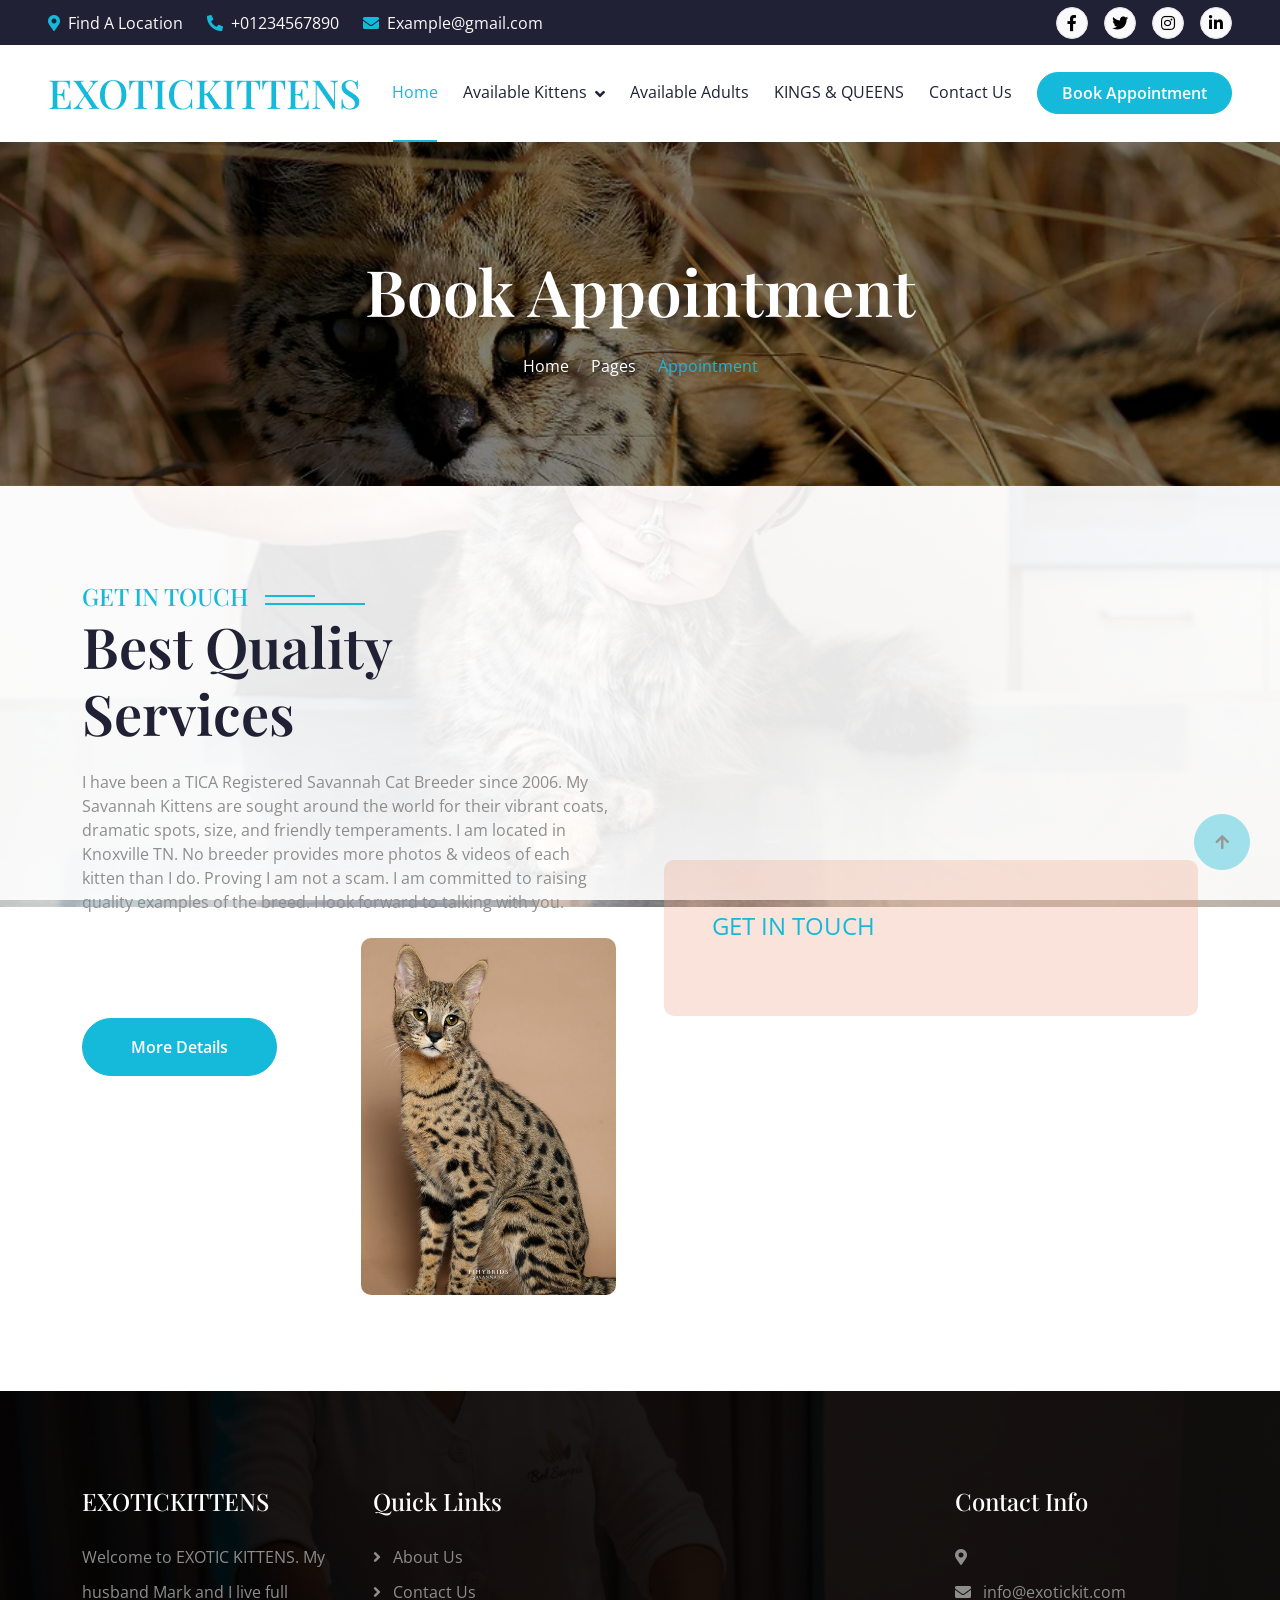
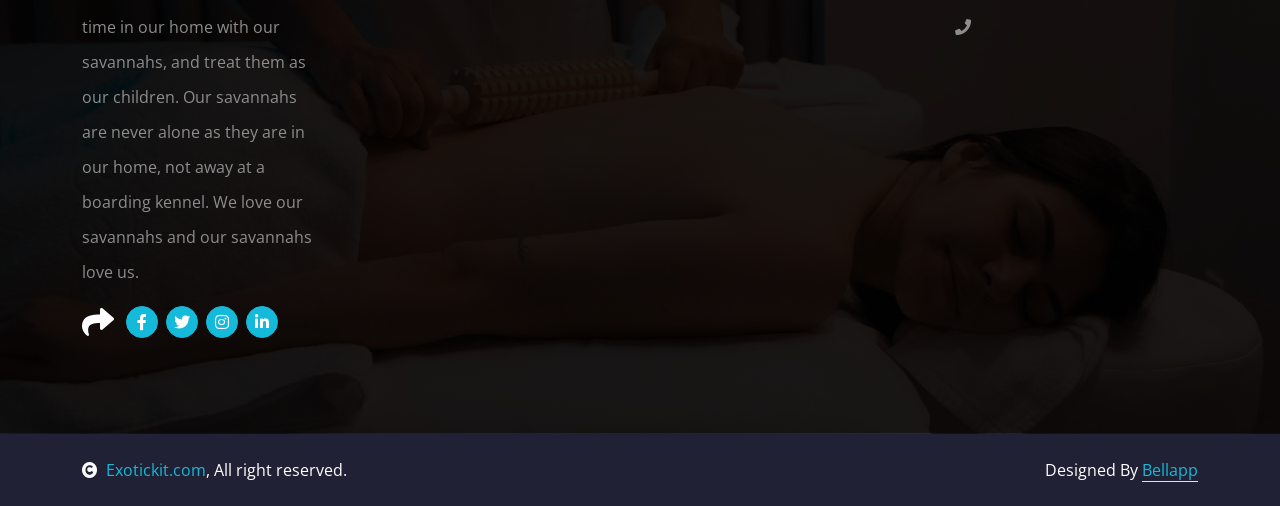
==== appointment.html @ d80e0c5d "new on savanaagin" ====
<!DOCTYPE html>
<html lang="en">

    <head>
        <meta charset="utf-8">
        <title>EXOTICKITTENS</title>
        <meta content="width=device-width, initial-scale=1.0" name="viewport">
        <meta content="" name="keywords">
        <meta content="" name="description">

        <!-- Google Web Fonts -->
        <link rel="preconnect" href="https://fonts.googleapis.com">
        <link rel="preconnect" href="https://fonts.gstatic.com" crossorigin>
        <link href="https://fonts.googleapis.com/css2?family=Open+Sans:wght@400;500;600&family=Playfair+Display:wght@400;500;600&display=swap" rel="stylesheet"> 

        <!-- Icon Font Stylesheet -->
        <link rel="stylesheet" href="https://use.fontawesome.com/releases/v5.15.4/css/all.css"/>
        <link href="https://cdn.jsdelivr.net/npm/bootstrap-icons@1.4.1/font/bootstrap-icons.css" rel="stylesheet">

        <!-- Libraries Stylesheet -->
        <link href="lib/animate/animate.min.css" rel="stylesheet">
        <link href="lib/owlcarousel/assets/owl.carousel.min.css" rel="stylesheet">


        <!-- Customized Bootstrap Stylesheet -->
        <link href="css/bootstrap.min.css" rel="stylesheet">

        <!-- Template Stylesheet -->
        <link href="css/style.css" rel="stylesheet">

        
        <!--google Translate-->

    
<div id="google_translate_element"></div>

<script type="text/javascript">
function googleTranslateElementInit() {
  new google.translate.TranslateElement({pageLanguage: 'en'}, 'google_translate_element');
}
</script>

<script type="text/javascript" src="//translate.google.com/translate_a/element.js?cb=googleTranslateElementInit"></script>
       
<!--end of google-->
    </head>

    <body>

        <!-- Spinner Start -->
        <div id="spinner" class="show bg-white position-fixed translate-middle w-100 vh-100 top-50 start-50 d-flex align-items-center justify-content-center">
            <div class="spinner-border text-primary" style="width: 3rem; height: 3rem;" role="status">
                <span class="sr-only">Loading...</span>
            </div>
        </div>
        <!-- Spinner End -->
 

        <!-- Topbar Start -->
        <div class="container-fluid bg-dark px-5 d-none d-lg-block">
            <div class="row gx-0 align-items-center" style="height: 45px;">
                <div class="col-lg-8 text-center text-lg-start mb-lg-0">
                    <div class="d-flex flex-wrap">
                        <a href="#" class="text-light me-4"><i class="fas fa-map-marker-alt text-primary me-2"></i>Find A Location</a>
                        <a href="#" class="text-light me-4"><i class="fas fa-phone-alt text-primary me-2"></i>+01234567890</a>
                        <a href="#" class="text-light me-0"><i class="fas fa-envelope text-primary me-2"></i>Example@gmail.com</a>
                    </div>
                </div>
                <div class="col-lg-4 text-center text-lg-end">
                    <div class="d-flex align-items-center justify-content-end">
                        <a href="#" class="btn btn-light btn-square border rounded-circle nav-fill me-3"><i class="fab fa-facebook-f"></i></a>
                        <a href="#" class="btn btn-light btn-square border rounded-circle nav-fill me-3"><i class="fab fa-twitter"></i></a>
                        <a href="#" class="btn btn-light btn-square border rounded-circle nav-fill me-3"><i class="fab fa-instagram"></i></a>
                        <a href="#" class="btn btn-light btn-square border rounded-circle nav-fill me-0"><i class="fab fa-linkedin-in"></i></a>
                    </div>
                </div>
            </div>
        </div>
        <!-- Topbar End -->
 
        <!-- Navbar & Hero Start -->
        <div class="container-fluid position-relative p-0">
            <nav class="navbar navbar-expand-lg navbar-light bg-white px-4 px-lg-5 py-3 py-lg-0">
                <a href="index.html" class="navbar-brand p-0">
                    <h1 class="text-primary m-0">EXOTICKITTENS</h1>
                   <!-- <img src="img/logokittennew.jpeg" alt="Logo"> -->
                </a>
                <button class="navbar-toggler" type="button" data-bs-toggle="collapse" data-bs-target="#navbarCollapse">
                    <span class="fa fa-bars"></span>
                </button>
                <div class="collapse navbar-collapse" id="navbarCollapse">
                    <div class="navbar-nav ms-auto py-0">
                        <a href="index.html" class="nav-item nav-link active">Home</a>
                        
                        <div class="nav-item dropdown">
                            <a href="Available Kittens.html.html" class="nav-link dropdown-toggle" data-bs-toggle="dropdown">
                                Available Kittens</a>
                            <div class="dropdown-menu m-0">
                                <a href="savannah F1-F5.html" class="dropdown-item">savannah F1-F5</a>
                                <a href="Servals.html" class="dropdown-item">Servals</a>
                                <a href="Caracal.html" class="dropdown-item">Caracal</a>
                                <a href="moresavana.html" class="dropdown-item">moresavana</a>

                            </div>
                        </div>
                        <a href="Available Adults.html.html" class="nav-item nav-link">Available Adults</a>
                         
                        <a href="QUEENS.html" class="nav-item nav-link">KINGS & QUEENS</a>
                        <a href="contact.html" class="nav-item nav-link">Contact Us</a>
                    </div>
                    <a href="appointment.html" class="btn btn-primary rounded-pill text-white py-2 px-4 flex-wrap flex-sm-shrink-0">Book Appointment</a>
                </div>
            </nav>
            </div>


<!-- Navbar End -->


        <!-- Header Start -->
        <div class="container-fluid bg-breadcrumb">
            <div class="container text-center py-5" style="max-width: 900px;">
                <h3 class="text-white display-3 mb-4 wow fadeInDown" data-wow-delay="0.1s">Book Appointment</h1>
                <ol class="breadcrumb justify-content-center mb-0 wow fadeInDown" data-wow-delay="0.3s">
                    <li class="breadcrumb-item"><a href="index.html">Home</a></li>
                    <li class="breadcrumb-item"><a href="#">Pages</a></li>
                    <li class="breadcrumb-item active text-primary">Appointment</li>
                </ol>    
            </div>
        </div>
        <!-- Header End -->

 

        <!-- Book Appointment Start -->
        <div class="container-fluid appointment py-5">
            <div class="container py-5">
                <div class="row g-5 align-items-center">
                    <div class="col-lg-6 wow fadeInLeft" data-wow-delay="0.2">
                        <div class="section-title text-start">
                            <h4 class="sub-title pe-3 mb-0">Get in Touch</h4>
                            <h1 class="display-4 mb-4">Best Quality Services </h1>
                            <p class="mb-4">  I have been a TICA Registered Savannah Cat Breeder since 2006. My Savannah Kittens are sought around the world for their vibrant coats, dramatic spots, size, and friendly temperaments. I am located in Knoxville TN. No breeder provides more photos & videos of each kitten than I do. Proving I am not a scam. I am committed to raising quality examples of the breed. I look forward to talking with you.</p>
                            <div class="row g-4">
                                <div class="col-sm-6">
                                    <div class="d-flex flex-column h-100">
                                        <div class="mb-4">
                                            <h5 class="mb-3"> </i>  </h5>
                                            <p class="mb-0"></p>
                                        </div>
                                        <div class="mb-4">
                                            <h5 class="mb-3"> </i> </h5>
                                            <p class="mb-0"></p>
                                        </div>
                                        <div class="text-start mb-4">
                                            <a href="#" class="btn btn-primary rounded-pill text-white py-3 px-5">More Details</a>
                                        </div>
                                    </div>
                                </div>
                                <div class="col-sm-6">
                                    <div class="video h-100">
                                        <img src="img/vacine.jpg" class="img-fluid rounded w-100 h-100" style="object-fit: cover;" alt="">
                                        
                                            <span></span>
                                        
                                    </div>
                                </div>
                            </div>
                        </div>
                    </div>
                    <div class="col-lg-6 wow fadeInRight" data-wow-delay="0.4s">
                        <div class="appointment-form rounded p-5">
                            <p class="fs-4 text-uppercase text-primary">Get In Touch</p>
                            <h1 class="display-5 mb-4"></h1>
                            <script type="text/javascript" src="https://form.jotform.com/jsform/240613470570551"></script>
                        </div>
                    </div>
                </div>
            </div>
        </div>
        <!-- Modal Video -->
        <div class="modal fade" id="videoModal" tabindex="-1" aria-labelledby="exampleModalLabel" aria-hidden="true">
            <div class="modal-dialog">
                <div class="modal-content rounded-0">
                    <div class="modal-header">
                        <h5 class="modal-title" id="exampleModalLabel">Youtube Video</h5>
                        <button type="button" class="btn-close" data-bs-dismiss="modal" aria-label="Close"></button>
                    </div>
                    <div class="modal-body">
                        <!-- 16:9 aspect ratio -->
                        <div class="ratio ratio-16x9">
                            <iframe class="embed-responsive-item" src="" id="video" allowfullscreen allowscriptaccess="always"
                                allow="autoplay"></iframe>
                        </div>
                    </div>
                </div>
            </div>
        </div>
        <!-- Book Appointment End -->

 

        <!-- Footer Start -->
        <div class="container-fluid footer py-5 wow fadeIn" data-wow-delay="0.2s">
            <div class="container py-5">
                <div class="row g-5">
                    <div class="col-md-6 col-lg-6 col-xl-3">
                        <div class="footer-item d-flex flex-column">
                            <h4 class="text-white mb-4">EXOTICKITTENS</h4>
                            <p>Welcome to EXOTIC KITTENS. My husband Mark and I live full time in our home with our savannahs, and treat them as our children. Our savannahs are never alone as they are in our home, not away at a boarding kennel. We love our savannahs and our savannahs love us. 
                            </p>
                            <div class="d-flex align-items-center">
                                <i class="fas fa-share fa-2x text-white me-2"></i>
                                <a class="btn-square btn btn-primary text-white rounded-circle mx-1" href=""><i class="fab fa-facebook-f"></i></a>
                                <a class="btn-square btn btn-primary text-white rounded-circle mx-1" href=""><i class="fab fa-twitter"></i></a>
                                <a class="btn-square btn btn-primary text-white rounded-circle mx-1" href=""><i class="fab fa-instagram"></i></a>
                                <a class="btn-square btn btn-primary text-white rounded-circle mx-1" href=""><i class="fab fa-linkedin-in"></i></a>
                            </div>
                        </div>
                    </div>
                    <div class="col-md-6 col-lg-6 col-xl-3">
                        <div class="footer-item d-flex flex-column">
                            <h4 class="mb-4 text-white">Quick Links</h4>
                            <a href=""><i class="fas fa-angle-right me-2"></i> About Us</a>
                            <a href=""><i class="fas fa-angle-right me-2"></i> Contact Us</a>
                           
                        </div>
                    </div>
                    <div class="col-md-6 col-lg-6 col-xl-3">
                        <div class="footer-item d-flex flex-column">
                            <h4 class="mb-4 text-white"></h4>
                             
                        </div>
                    </div>
                    <div class="col-md-6 col-lg-6 col-xl-3">
                        <div class="footer-item d-flex flex-column">
                            <h4 class="mb-4 text-white">Contact Info</h4>
                            <a href=""><i class="fa fa-map-marker-alt me-2"></i></a>
                            <a href=""><i class="fas fa-envelope me-2"></i> info@exotickit.com</a>
                             
                            <a href=""><i class="fas fa-phone me-2"></i></a>
                           
                        </div>
                    </div>
                </div>
            </div>
        </div>
        <!-- Footer End -->
        
        <!-- Copyright Start -->
        <div class="container-fluid copyright py-4">
            <div class="container">
                <div class="row g-4 align-items-center">
                    <div class="col-md-6 text-center text-md-start mb-md-0">
                        <span class="text-white"><a href="#"><i class="fas fa-copyright text-light me-2"></i>Exotickit.com</a>, All right reserved.</span>
                    </div>
                    <div class="col-md-6 text-center text-md-end text-white">
                        <!--/*** This template is free as long as you keep the below author’s credit link/attribution link/backlink. ***/-->
                        <!--/*** If you'd like to use the template without the below author’s credit link/attribution link/backlink, ***/-->
                        <!--/*** you can purchase the Credit Removal License from "https://htmlcodex.com/credit-removal". ***/-->
                        Designed By <a class="border-bottom" href="https://bellapp.vercel.app/">Bellapp</a> <a class="border-bottom" href="https://themewagon.com"></a>
                    </div>
                </div>
            </div>
        </div>
        <!-- Copyright End -->

        <!-- Back to Top -->
        <a href="#" class="btn btn-primary btn-lg-square back-to-top"><i class="fa fa-arrow-up"></i></a>   

        
        <!-- JavaScript Libraries -->
        <script src="https://ajax.googleapis.com/ajax/libs/jquery/3.6.4/jquery.min.js"></script>
        <script src="https://cdn.jsdelivr.net/npm/bootstrap@5.0.0/dist/js/bootstrap.bundle.min.js"></script>
        <script src="lib/wow/wow.min.js"></script>
        <script src="lib/easing/easing.min.js"></script>
        <script src="lib/waypoints/waypoints.min.js"></script>
        <script src="lib/owlcarousel/owl.carousel.min.js"></script>
        

        <!-- Template Javascript -->
        <script src="js/main.js"></script>
        
    </body>

</html>
---- css/style.css ----
/*** Spinner Start ***/
/*** Spinner ***/
#spinner {
    opacity: 0;
    visibility: hidden;
    transition: opacity .5s ease-out, visibility 0s linear .5s;
    z-index: 99999;
}

#spinner.show {
    transition: opacity .5s ease-out, visibility 0s linear 0s;
    visibility: visible;
    opacity: 1;
}
/*** Spinner End ***/

.back-to-top {
    position: fixed;
    right: 30px;
    bottom: 30px;
    display: flex;
    width: 45px;
    height: 45px;
    align-items: center;
    justify-content: center;
    transition: 0.5s;
    z-index: 99;
}

/*** Button Start ***/
.btn {
    font-weight: 600;
    transition: .5s;
}

.btn-square {
    width: 32px;
    height: 32px;
}

.btn-sm-square {
    width: 34px;
    height: 34px;
}

.btn-md-square {
    width: 44px;
    height: 44px;
}

.btn-lg-square {
    width: 56px;
    height: 56px;
}

.btn-square,
.btn-sm-square,
.btn-md-square,
.btn-lg-square {
    padding: 0;
    display: flex;
    align-items: center;
    justify-content: center;
    font-weight: normal;
    border-radius: 50%;
}

.btn.btn-primary {
    box-shadow: inset 0 0 0 0 var(--bs-primary);
}

.btn.btn-primary:hover {
    box-shadow: inset 300px 0 0 0 var(--bs-light) !important;
    color: var(--bs-primary) !important;
}

.btn.btn-light {
    box-shadow: inset 0 0 0 0 var(--bs-primary);
}

.btn.btn-light:hover {
    box-shadow: inset 300px 0 0 0 var(--bs-primary);
    color: var(--bs-light) !important;
}

.btn-hover {
    transition: 0.5s;
}

.btn-hover:hover {
    color: var(--bs-secondary) !important;
}

/*** Section Title Start ***/
.section-title {
    max-width: 900px;
    text-align: center;
    margin: 0 auto;
}

.section-title .sub-style {
    position: relative;
    display: inline-block;
    text-transform: uppercase;
    color: var(--bs-primary);
}

.section-title .sub-style::before {
    content: "";
    width: 100px;
    position: absolute;
    top: 50%;
    left: 0;
    transform: translateY(-50%);
    margin-top: 8px;
    margin-left: -100px;
    border: 1px solid var(--bs-primary) !important;
}

.section-title .sub-style::after {
    content: "";
    width: 50px;
    position: absolute;
    top: 50%;
    left: 0;
    transform: translateY(-50%);
    margin-bottom: 5px;
    margin-left: -50px;
    border: 1px solid var(--bs-primary) !important;
}

.sub-title {
    position: relative;
    display: inline-block;
    text-transform: uppercase;
    color: var(--bs-primary);
}

.sub-title::before {
    content: "";
    width: 100px;
    position: absolute;
    top: 50%;
    right: 0;
    transform: translateY(-50%);
    margin-top: 8px;
    margin-right: -100px;
    border: 1px solid var(--bs-primary) !important;
}

.sub-title::after {
    content: "";
    width: 50px;
    position: absolute;
    top: 50%;
    right: 0;
    transform: translateY(-50%);
    margin-bottom: 8px;
    margin-right: -50px;
    border: 1px solid var(--bs-primary) !important;
}


/*** Topbar Start ***/
.fixed-top .container {
    transition: 0.5s;
}

.topbar {
    padding: 2px 10px 2px 20px;
    background: var(--bs-primary) !important;
}

.topbar a,
.topbar a i {
    transition: 0.5s;
}

.topbar a:hover,
.topbar a i:hover {
    color: var(--bs-secondary) !important;
}


@media (max-width: 576px) {
    .topbar {
        display: none;    
    }
}
/*** Topbar End ***/


/*** Navbar ***/
.navbar-light .navbar-nav .nav-link {
    font-family: 'Open Sans', sans-serif;
    position: relative;
    margin-right: 25px;
    padding: 35px 0;
    color: var(--bs-dark) !important;
    font-size: 16px;
    font-weight: 400;
    outline: none;
    transition: .5s;
}

.sticky-top.navbar-light .navbar-nav .nav-link {
    padding: 20px 0;
    color: var(--dark) !important;
}

.navbar-light .navbar-nav .nav-link:hover,
.navbar-light .navbar-nav .nav-link.active {
    color: var(--bs-primary) !important;
}

.navbar-light .navbar-brand img {
    max-height: 50px;
    transition: .5s;
}

.sticky-top.navbar-light .navbar-brand img {
    max-height: 45px;
}

.navbar .dropdown-toggle::after {
    border: none;
    content: "\f107";
    font-family: "Font Awesome 5 Free";
    font-weight: 600;
    vertical-align: middle;
    margin-left: 8px;
}

@media (min-width: 1200px) {
    .navbar .nav-item .dropdown-menu {
        display: block;
        visibility: hidden;
        top: 100%;
        transform: rotateX(-75deg);
        transform-origin: 0% 0%;
        border: 0;
        border-radius: 10px;
        transition: .5s;
        opacity: 0;
    }
}

.dropdown .dropdown-menu a:hover {
    background: var(--bs-primary);
    color: var(--bs-white);
}

.navbar .nav-item:hover .dropdown-menu {
    transform: rotateX(0deg);
    visibility: visible;
    background: var(--bs-light) !important;
    transition: .5s;
    opacity: 1;
}

@media (max-width: 991.98px) {
    .sticky-top.navbar-light {
        position: relative;
        background: var(--bs-white);
    }

    .navbar.navbar-expand-lg .navbar-toggler {
        padding: 10px 20px;
        border: 1px solid var(--bs-primary);
        color: var(--bs-primary);
    }

    .navbar-light .navbar-collapse {
        margin-top: 15px;
        border-top: 1px solid #DDDDDD;
    }

    .navbar-light .navbar-nav .nav-link,
    .sticky-top.navbar-light .navbar-nav .nav-link {
        padding: 10px 0;
        margin-left: 0;
        color: var(--bs-dark) !important;
    }

    .navbar-light .navbar-brand img {
        max-height: 45px;
    }
}

@media (min-width: 992px) {
    .navbar-light {
        position: absolute;
        width: 100%;
        top: 0;
        left: 0;
        border-bottom: 1px solid rgba(255, 255, 255, .1);
        z-index: 999;
    }
    
    .sticky-top.navbar-light {
        position: fixed;
        background: var(--bs-light) !important;
    }

    .navbar-light .navbar-nav .nav-link::before {
        position: absolute;
        content: "";
        width: 0;
        height: 2px;
        bottom: -1px;
        left: 50%;
        background: var(--bs-primary);
        transition: .5s;
    }

    .navbar-light .navbar-nav .nav-link:hover::before,
    .navbar-light .navbar-nav .nav-link.active::before {
        width: calc(100% - 2px);
        left: 1px;
    }

    .navbar-light .navbar-nav .nav-link.nav-contact::before {
        display: none;
    }
}
/*** Carousel Hero Header Start ***/
.header-carousel {
    position: relative; 
}

.header-carousel .owl-nav .owl-prev {
    position: absolute;
    width: 70px;
    height: 70px;
    top: 50%;
    left: 20px;
    transform: translateY(-50%);
    border-radius: 50%;
    background: var(--bs-primary);
    color: var(--bs-white);
    font-size: 30px;
    display: flex;
    align-items: center;
    justify-content: center;
    transition: 0.5s;
}

.header-carousel .owl-nav .owl-next {
    position: absolute;
    width: 70px;
    height: 70px;
    top: 50%;
    right: 20px;
    transform: translateY(-50%);
    border-radius: 50%;
    background: var(--bs-primary);
    color: var(--bs-white);
    font-size: 30px;
    display: flex;
    align-items: center;
    justify-content: center;
    transition: 0.5s;
}

.header-carousel .owl-nav .owl-prev,
.header-carousel .owl-nav .owl-next {
    transition: 0.5s;
}

.header-carousel .owl-nav .owl-prev:hover,
.header-carousel .owl-nav .owl-next:hover {
    box-shadow: inset 150px 0 0 0 var(--bs-light) !important;
    color: var(--bs-primary) !important;
}

@media (max-width: 576px) {
    .header-carousel .owl-nav .owl-prev,
    .header-carousel .owl-nav .owl-next {
        top: 630px;
        transition: 0.5s;
    }

    .header-carousel .header-carousel-item .carousel-caption .carousel-caption-content {
        width: 95% !important;
    }
 
}

.header-carousel .header-carousel-item,
.header-carousel .header-carousel-item img {
    position: relative;
    width: 100%;
    height: 700px;
    margin-top: 95px;
    display: block;
    object-fit: cover;
    transition: 0.5s;

}

@media (max-width: 992px) {
    .header-carousel .header-carousel-item,
    .header-carousel .header-carousel-item img {
        margin-top: 0;
        transition: 0.5s;
    }

}

@media (min-width: 992px) {
    .header-carousel .owl-nav .owl-prev,
    .header-carousel .owl-nav .owl-next {
        margin-top: 50px;
    }
}

.header-carousel .header-carousel-item .carousel-caption {
    width: 100%;
    height: 100%;
    position: absolute;
    top: 0;
    left: 0;
    padding: 100px 0;
    display: flex;
    align-items: center;
    justify-content: center;
    background: rgba(0, 0, 0, .5);
}

.header-carousel .header-carousel-item .carousel-caption .carousel-caption-content {
    position: relative;
    width: 75%;
    
}
/*** Carousel Hero Header End ***/


/*** Single Page Hero Header Start ***/
.bg-breadcrumb {
    background: linear-gradient(rgba(0, 0, 0, 0.5), rgba(0, 0, 0, 0.5)), url(../img/sava3.webp);
    background-position: center center;
    background-repeat: no-repeat;
    background-size: cover;
    padding: 160px 0 60px 0;
}

.bg-breadcrumb .breadcrumb-item a {
    color: var(--bs-white) !important;
}
/*** Single Page Hero Header End ***/


/*** Service Start ***/
.service .service-item {
    box-shadow: 0 0 45px rgba(0, 0, 0, .2) ;
}

.service .service-item .service-img {
    position: relative;
    overflow: hidden;
    z-index: 1;
}

.service .service-item .service-img img {
    transition: 0.5s;
}

.service .service-item .service-img::before {
    width: 100%;
    height: 0;
    position: absolute;
    content: "";
    top: 0;
    left: 0;
    border-top-right-radius: 10px;
    border-top-left-radius: 10px;
    transition: 0.5s;
    z-index: 5;
    
}

.service .service-item:hover .service-img::before {
    height: 100%;
    background: rgba(21, 185, 217, .3);
}

.service .service-item .service-img:hover img {
    transform: scale(1.3);
}

.service .service-item .service-content {
    position: relative;
    z-index: 2;

}

.service .service-item .service-content::before {
    width: 100%;
    height: 8px;
    position: absolute;
    content: "";
    bottom: 0;
    left: 0;
    border-bottom-left-radius: 10px;
    border-bottom-right-radius: 10px;
    background: rgba(21, 185, 217, .5);
    transition: 0.5s;
    z-index: 3;
}

.service .service-item:hover .service-content::before {
    background: rgba(21, 185, 217, .5);
    height: 100%;
}

.service .service-item .service-content .service-content-inner {
    transition: 0.5s;
}


.service .service-item:hover .service-content .service-content-inner {
    position: relative;
    color: var(--bs-white) !important;
    z-index: 9;
}
.service .service-item:hover .service-content .service-content-inner h5 {
    color: var(--bs-secondary);
}

/*** Service End ***/

/*** About Start ***/
.about .about-img {
    position: relative;
    overflow: hidden;
    height: 100%;
    border-radius: 10px;
}

.about .about-img .about-img-inner {
    position: absolute;
    left: 0; 
    bottom: 0; 
    border: 10px solid; 
    border-color: var(--bs-white) var(--bs-white) var(--bs-white) var(--bs-white);
    border-radius: 50%;

}

.about .about-img .about-experience {
    position: absolute;
    top: 125px; 
    left: -125px; 
    transform: rotate(-90deg);
    background: transparent;
    color: var(--bs-primary);
    font-size: 20px;
    font-weight: 600;
    letter-spacing: 4px;
}

/*** About End ***/

/*** Feature Start ***/
.feature .feature-item {
    position: relative;
    display: flex;
    border: 1px solid var(--bs-primary);
    border-radius: 10px;
    background: var(--bs-light);
    transition: 0.5s;

}

.feature .feature-item::before {
    width: 0;
    height: 100%;
    content: "";
    position: absolute;
    top: 0;
    left: 0;
    border-radius: 10px;
    transition: 0.5s;
}

.feature .feature-item:hover::before {
    width: 100%;
    background: var(--bs-primary);
}

.feature .feature-item .feature-icon {
    display: inline-flex;
    border-radius: 10px;
    transition: 0.5s;
}

.feature .feature-item:hover .feature-icon {
    position: relative;
    z-index: 2;
}

.feature .feature-item:hover .feature-content {
    position: relative;
    color: var(--bs-white);
    z-index: 2;
}

.feature .feature-item:hover .feature-content h5 {
    color: var(--bs-dark);
}
/*** Feature End ***/


/*** Appointment Start ***/
.appointment {
    background: linear-gradient(rgba(255, 255, 255, 0.9), rgba(255, 255, 255, 0.9)), url(../img/Vet\ Visits.jpg);
    background-position: center center;
    background-repeat: no-repeat;
    background-size: cover;
    background-attachment: fixed;
}

.appointment .appointment-form {
    background: rgba(239, 162, 134, 0.3);
}

.appointment .appointment-form .btn.btn-primary {
    box-shadow: inset 0 0 0 0 var(--bs-primary);
}

.appointment .appointment-form .btn.btn-primary:hover {
    box-shadow: inset 600px 0 0 0 var(--bs-light) !important;
    color: var(--bs-primary) !important;
}
/*** Youtube Video start ***/
.video {
    position: relative;
}

.video .btn-play {
    position: absolute;
    z-index: 3;
    top: 50%;
    left: 50%;
    transform: translate(-50%, -50%);
    box-sizing: content-box;
    display: block;
    width: 33px;
    height: 44px;
    border-radius: 50%;
    transition: 0.5s;
    

}

.video .btn-play:before {
    content: "";
    position: absolute;
    z-index: 0;
    left: 50%;
    top: 50%;
    transform: translate(-50%, -50%);
    display: block;
    width: 115px;
    height: 115px;
    background: var(--bs-primary);
    border-radius: 50%;
    animation: pulse-border 1500ms ease-out infinite;
    transition: 0.5s;
}

.video .btn-play:after {
    content: "";
    position: absolute;
    z-index: 1;
    left: 50%;
    top: 50%;
    transform: translate(-50%, -50%);
    display: block;
    width: 100px;
    height: 100px;
    background: var(--bs-secondary);
    border-radius: 50%;
    transition: all 300ms;
}

.video .btn-play span {
    display: block;
    position: relative;
    z-index: 3;
    width: 0;
    height: 0;
    border-left: 33px solid var(--bs-white);
    border-top: 22px solid transparent;
    border-bottom: 22px solid transparent;
    margin-left: 5px;
}

@keyframes pulse-border {
    0% {
        transform: translateX(-50%) translateY(-50%) translateZ(0) scale(1);
        opacity: 1;
    }

    100% {
        transform: translateX(-50%) translateY(-50%) translateZ(0) scale(1.5);
        opacity: 0;
    }
}

#videoModal {
    z-index: 99999;
}

#videoModal .modal-dialog {
    position: relative;
    max-width: 800px;
    margin: 60px auto 0 auto;
}

#videoModal .modal-body {
    position: relative;
    padding: 0px;
}

#videoModal .close {
    position: absolute;
    width: 30px;
    height: 30px;
    right: 0px;
    top: -30px;
    z-index: 999;
    font-size: 30px;
    font-weight: normal;
    color: #ffffff;
    background: #000000;
    opacity: 1;
}
/*** Youtube Video End ***/
/*** Appointment End ***/


/*** Team Start ***/
.team .team-item .team-img {
    position: relative;
    overflow: hidden;
}

.team .team-item .team-img::before {
    position: absolute;
    content: "";
    width: 100%;
    height: 100%;
    top: 0;
    left: 0;
    border-top-right-radius: 10px;
    border-top-left-radius: 10px;
    transition: 0.5s;
}

.team .team-item .team-img .team-icon {
    position: absolute;
    bottom: -125px;
    left: 50%;
    transform: translateX(-50%);
    transition: 0.5s;
}

.team .team-item .team-img:hover .team-icon {
    margin-bottom: 145px;
}

.team .team-item:hover .team-img::before {
    background: rgba(21, 185, 217, .3);
}

.team .team-item .team-content {
    color: var(--bs-primary);
    transition: 0.5s;
}

.team .team-item .team-content h5 {
    color: var(--bs-secondary);
    transition: 0.5s;
}

.team .team-item:hover .team-content h5 {
    color: var(--bs-dark);
}

.team .team-item:hover .team-content {
    background: var(--bs-primary);
    color: var(--bs-white);
}
/*** Team End ***/


/*** testimonial Start ***/
.testimonial {
    background: linear-gradient(rgba(21, 185, 217, 0.9), rgba(21, 185, 217, 0.9)), url(../img/carousel-1.jpg);
    background-position: center center;
    background-repeat: no-repeat;
    background-size: cover;
    background-attachment: fixed;
}

.testimonial .testimonial-item .testimonial-inner {
    display: flex;
    flex-direction: column;
    align-items: center;
    text-align: center;
    border-radius: 10px;
    background: transparent;
}

.testimonial .testimonial-item .testimonial-inner .testimonial-inner-img {
    width: 100px;
    height: 100px;
    border-radius: 50%;
    border: 5px solid var(--bs-white);
}

.testimonial .testimonial-carousel.owl-carousel {
    position: relative;
}

.testimonial .testimonial-carousel .owl-nav .owl-prev {
    position: absolute;
    top: 50%;
    left: -20px;
    transform: translateY(-50%);
    width: 60px;
    height: 60px;
    border-radius: 50%;
    display: flex;
    align-items: center;
    justify-content: center;
    font-size: 20px;
    background: var(--bs-light);
    color: var(--bs-primary);
    transition: 0.5s;
}

.testimonial .testimonial-carousel .owl-nav .owl-next {
    position: absolute;
    top: 50%;
    right: -20px;
    transform: translateY(-50%);
    width: 60px;
    height: 60px;
    border-radius: 50%;
    display: flex;
    align-items: center;
    justify-content: center;
    font-size: 20px;
    background: var(--bs-light);
    color: var(--bs-primary);
    transition: 0.5s;
}


.testimonial .testimonial-carousel .owl-nav .owl-prev:hover,
.testimonial .testimonial-carousel .owl-nav .owl-next:hover {
    box-shadow: inset 100px 0 0 0 var(--bs-primary) !important;
    color: var(--bs-white) !important;
}


@media (max-width: 900px) {
    .testimonial .testimonial-carousel .owl-nav .owl-prev {
        margin-top: -190px;
        margin-left: 40px;
    }

    .testimonial .testimonial-carousel .owl-nav .owl-next {
        margin-top: -190px;
        margin-right: 40px;
    }
    
}

.testimonial-carousel .owl-dots {
    display: flex;
    justify-content: center;
    margin-top: 20px;
}

.testimonial-carousel .owl-dots .owl-dot {
    width: 20px;
    height: 20px;
    border-radius: 50%;
    margin-right: 15px;
    border: 1px solid var(--bs-white);
    background: transparent;
    transition: 0.5s;
}

.testimonial-carousel .owl-dots .owl-dot.active {
    width: 20px;
    height: 20px;
    background: var(--bs-secondary) !important;
}

.testimonial-carousel .owl-dots .owl-dot span {
    position: relative;
    margin-top: 50%;
    margin-left: 50%;
    transform: translate(-50%, -50%);
    display: flex;
    align-items: center;
    justify-content: center;
}

.testimonial-carousel .owl-dots .owl-dot span::after {
    content: "";
    position: absolute;
    top: 50%;
    right: 1px;
    transform: translateY(-50%);
    width: 8px;
    height: 8px;
    border-radius: 8px;
    display: flex;
    align-items: center;
    justify-content: center;
    text-align: center;
    background: var(--bs-white);
}

.testimonial .testimonial-carousel .testimonial-item .testimonial-inner p.fs-7 {
    transition: 0.5s;
}

@media (min-width: 900px) {
    .testimonial .testimonial-carousel .testimonial-item .testimonial-inner p.fs-7 {
        font-size: 20px;
    }
}


/* Testimonial Section Title Start */
.testimonial .section-title {
    max-width: 900px;
    text-align: center;
    margin: 0 auto;
}

.testimonial .section-title .sub-style {
    position: relative;
    display: inline-block;
    text-transform: uppercase;
    color: var(--bs-primary);
}

.testimonial .section-title .sub-style::before {
    content: "";
    width: 100px;
    position: absolute;
    top: 50%;
    left: 0;
    transform: translateY(-50%);
    margin-top: 8px;
    margin-left: -100px;
    border: 1px solid var(--bs-white) !important;
}

.testimonial .section-title .sub-style::after {
    content: "";
    width: 50px;
    position: absolute;
    top: 50%;
    left: 0;
    transform: translateY(-50%);
    margin-bottom: 5px;
    margin-left: -50px;
    border: 1px solid var(--bs-white) !important;
}

.testimonial .section-title .sub-title {
    position: relative;
    display: inline-block;
    text-transform: uppercase;
    color: var(--bs-primary);
}

.testimonial .section-title .sub-title::before {
    content: "";
    width: 100px;
    position: absolute;
    top: 50%;
    right: 0;
    transform: translateY(-50%);
    margin-top: 8px;
    margin-right: -100px;
    border: 1px solid var(--bs-white) !important;
}

.testimonial .section-title .sub-title::after {
    content: "";
    width: 50px;
    position: absolute;
    top: 50%;
    right: 0;
    transform: translateY(-50%);
    margin-bottom: 8px;
    margin-right: -50px;
    border: 1px solid var(--bs-white) !important;
}
/*** Testimonial End ***/


/*** Blog Start ***/
.blog .blog-item .blog-img {
    position: relative;
    overflow: hidden;
    border-top-right-radius: 10px;
    border-top-left-radius: 10px;
}

.blog .blog-item .blog-img::after {
    content: "";
    position: absolute;
    top: 0;
    left: 0;
    width: 100%;
    height: 100%;
    border-top-right-radius: 10px;
    border-top-left-radius: 10px;
    transition: 0.5s;
}

.blog .blog-item .blog-img img {
    transition: 0.5s;
}

.blog .blog-item .blog-img:hover img {
    transform: scale(1.3);
}

.blog .blog-item:hover .blog-img::after {
    background: rgba(21, 185, 217, .5);
}

.blog .blog-item .blog-centent {
    background: var(--bs-light);
    border: 1px solid var(--bs-primary);
    border-top: 0;
    border-bottom-left-radius: 10px;
    border-bottom-right-radius: 10px;
}
/*** Blog End ***/


/*** Contact Start ***/
.contact {
    background: linear-gradient(rgba(21, 185, 217, 0.9), rgba(21, 185, 217, 0.9)), url(../img/carousel-1.jpg);
    background-position: center center;
    background-repeat: no-repeat;
    background-size: cover;
    background-attachment: fixed;
}


.contact .contact-form .btn.btn-light {
    box-shadow: inset 0 0 0 0 var(--bs-primary);
}

.contact .contact-form .btn.btn-light:hover {
    box-shadow: inset 600px 0 0 0 var(--bs-primary) !important;
    color: var(--bs-white) !important;
}

.contact .contact-form .form-floating input,
.contact .contact-form .form-floating textarea,
.contact .contact-form .form-floating label {
    color: var(--bs-light);
}



/* Testimonial Section Title Start */
.contact .section-title {
    max-width: 900px;
    text-align: center;
    margin: 0 auto;
}

.contact .section-title .sub-style {
    position: relative;
    display: inline-block;
    text-transform: uppercase;
    color: var(--bs-primary);
}

.contact .section-title .sub-style::before {
    content: "";
    width: 100px;
    position: absolute;
    top: 50%;
    left: 0;
    transform: translateY(-50%);
    margin-top: 8px;
    margin-left: -100px;
    border: 1px solid var(--bs-white) !important;
}

.contact .section-title .sub-style::after {
    content: "";
    width: 50px;
    position: absolute;
    top: 50%;
    left: 0;
    transform: translateY(-50%);
    margin-bottom: 5px;
    margin-left: -50px;
    border: 1px solid var(--bs-white) !important;
}

.contact .section-title .sub-title {
    position: relative;
    display: inline-block;
    text-transform: uppercase;
    color: var(--bs-primary);
}

.contact .section-title .sub-title::before {
    content: "";
    width: 100px;
    position: absolute;
    top: 50%;
    right: 0;
    transform: translateY(-50%);
    margin-top: 8px;
    margin-right: -100px;
    border: 1px solid var(--bs-white) !important;
}

.contact .section-title .sub-title::after {
    content: "";
    width: 50px;
    position: absolute;
    top: 50%;
    right: 0;
    transform: translateY(-50%);
    margin-bottom: 8px;
    margin-right: -50px;
    border: 1px solid var(--bs-white) !important;
}
/*** Contact End ***/


/*** Footer Start ***/
.footer {
    background: linear-gradient(rgba(0, 0, 0, 0.9), rgba(0, 0, 0, 0.9)), url(../img/carousel-2.jpg);
    background-position: center center;
    background-repeat: no-repeat;
    background-size: cover;
}
.footer .footer-item a {
    line-height: 35px;
    color: var(--bs-body);
    transition: 0.5s;
}

.footer .footer-item p {
    line-height: 35px;
}

.footer .footer-item a:hover {
    letter-spacing: 2px;
    color: var(--bs-primary);
}

/*** Footer End ***/

/*** copyright Start ***/
.copyright {
    background: var(--bs-dark) !important;
}
/*** copyright end ***/
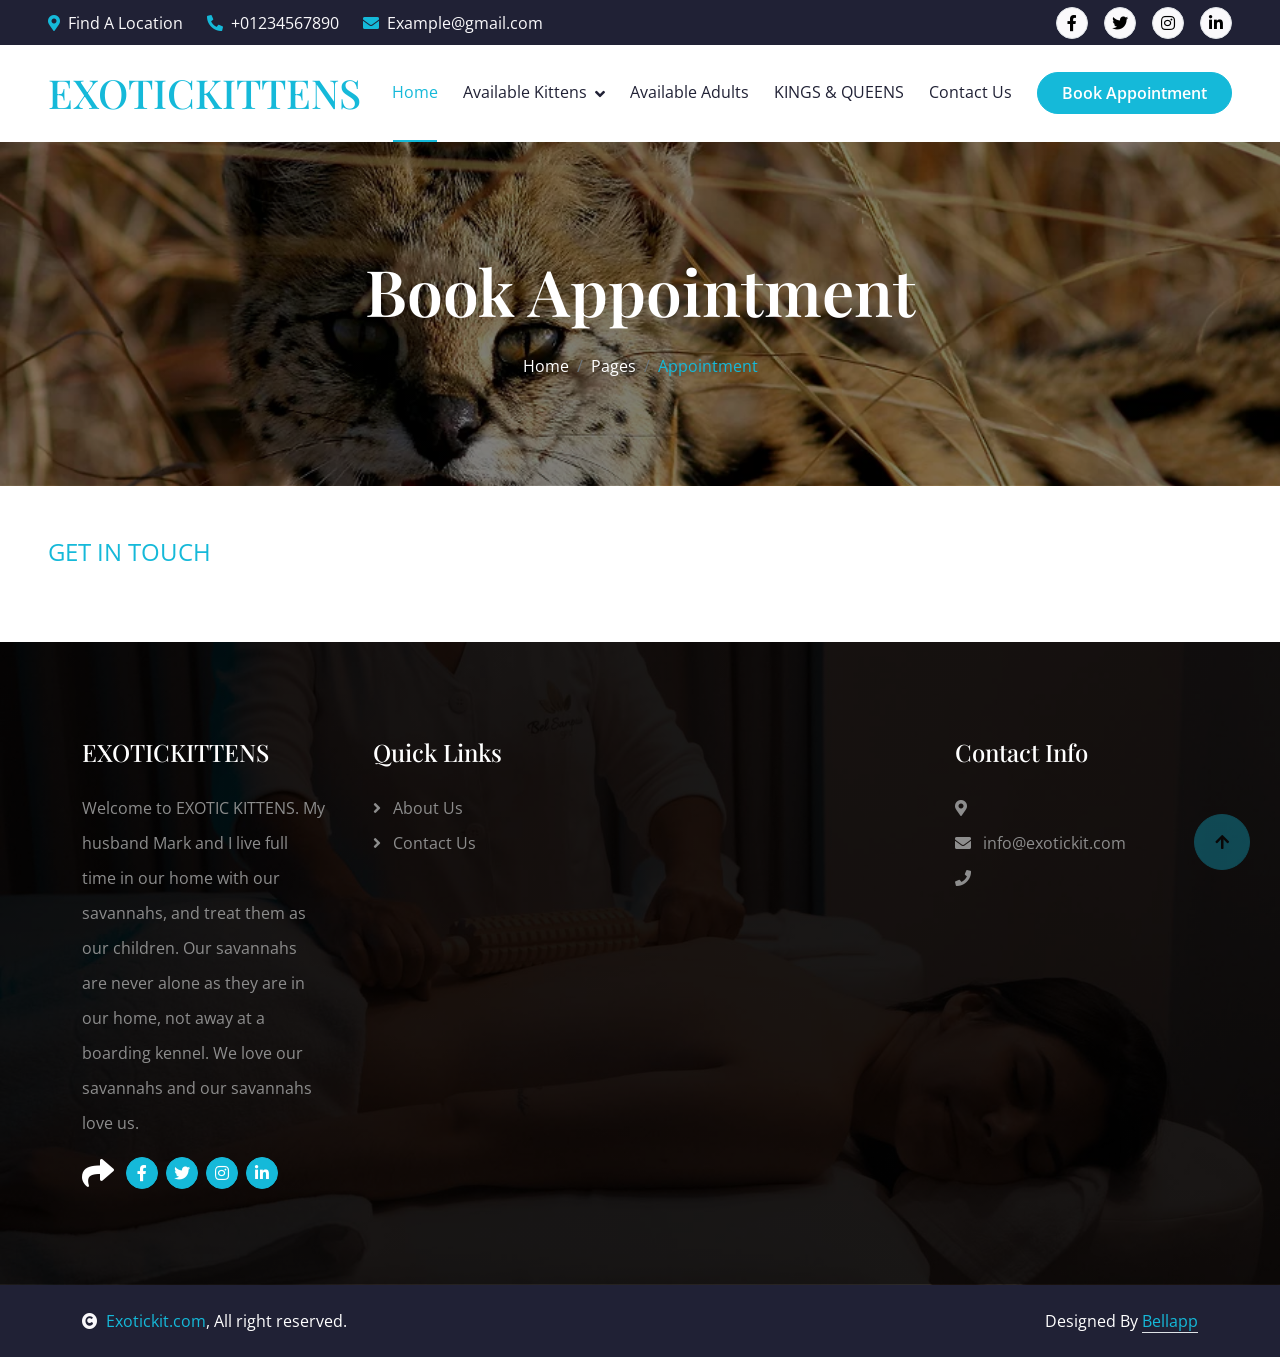
==== commit 4e2f263b: "changes on appoitment" ====
--- a/appointment.html
+++ b/appointment.html
@@ -132,71 +132,13 @@
 
  
 
-        <!-- Book Appointment Start -->
-        <div class="container-fluid appointment py-5">
-            <div class="container py-5">
-                <div class="row g-5 align-items-center">
-                    <div class="col-lg-6 wow fadeInLeft" data-wow-delay="0.2">
-                        <div class="section-title text-start">
-                            <h4 class="sub-title pe-3 mb-0">Get in Touch</h4>
-                            <h1 class="display-4 mb-4">Best Quality Services </h1>
-                            <p class="mb-4">  I have been a TICA Registered Savannah Cat Breeder since 2006. My Savannah Kittens are sought around the world for their vibrant coats, dramatic spots, size, and friendly temperaments. I am located in Knoxville TN. No breeder provides more photos & videos of each kitten than I do. Proving I am not a scam. I am committed to raising quality examples of the breed. I look forward to talking with you.</p>
-                            <div class="row g-4">
-                                <div class="col-sm-6">
-                                    <div class="d-flex flex-column h-100">
-                                        <div class="mb-4">
-                                            <h5 class="mb-3"> </i>  </h5>
-                                            <p class="mb-0"></p>
-                                        </div>
-                                        <div class="mb-4">
-                                            <h5 class="mb-3"> </i> </h5>
-                                            <p class="mb-0"></p>
-                                        </div>
-                                        <div class="text-start mb-4">
-                                            <a href="#" class="btn btn-primary rounded-pill text-white py-3 px-5">More Details</a>
-                                        </div>
-                                    </div>
-                                </div>
-                                <div class="col-sm-6">
-                                    <div class="video h-100">
-                                        <img src="img/vacine.jpg" class="img-fluid rounded w-100 h-100" style="object-fit: cover;" alt="">
-                                        
-                                            <span></span>
-                                        
-                                    </div>
-                                </div>
-                            </div>
-                        </div>
-                    </div>
-                    <div class="col-lg-6 wow fadeInRight" data-wow-delay="0.4s">
-                        <div class="appointment-form rounded p-5">
-                            <p class="fs-4 text-uppercase text-primary">Get In Touch</p>
-                            <h1 class="display-5 mb-4"></h1>
-                            <script type="text/javascript" src="https://form.jotform.com/jsform/240613470570551"></script>
-                        </div>
-                    </div>
-                </div>
-            </div>
-        </div>
-        <!-- Modal Video -->
-        <div class="modal fade" id="videoModal" tabindex="-1" aria-labelledby="exampleModalLabel" aria-hidden="true">
-            <div class="modal-dialog">
-                <div class="modal-content rounded-0">
-                    <div class="modal-header">
-                        <h5 class="modal-title" id="exampleModalLabel">Youtube Video</h5>
-                        <button type="button" class="btn-close" data-bs-dismiss="modal" aria-label="Close"></button>
-                    </div>
-                    <div class="modal-body">
-                        <!-- 16:9 aspect ratio -->
-                        <div class="ratio ratio-16x9">
-                            <iframe class="embed-responsive-item" src="" id="video" allowfullscreen allowscriptaccess="always"
-                                allow="autoplay"></iframe>
-                        </div>
-                    </div>
-                </div>
-            </div>
-        </div>
-        <!-- Book Appointment End -->
+        <div class="col-lg-6 wow fadeInRight" data-wow-delay="0.4s">
+            <div class="appointment-form rounded p-5">
+                <p class="fs-4 text-uppercase text-primary">Get In Touch</p>
+                <h1 class="display-5 mb-4"></h1>
+                <script type="text/javascript" src="https://form.jotform.com/jsform/240613470570551"></script>
+            </div>
+        </div>
 
  
 
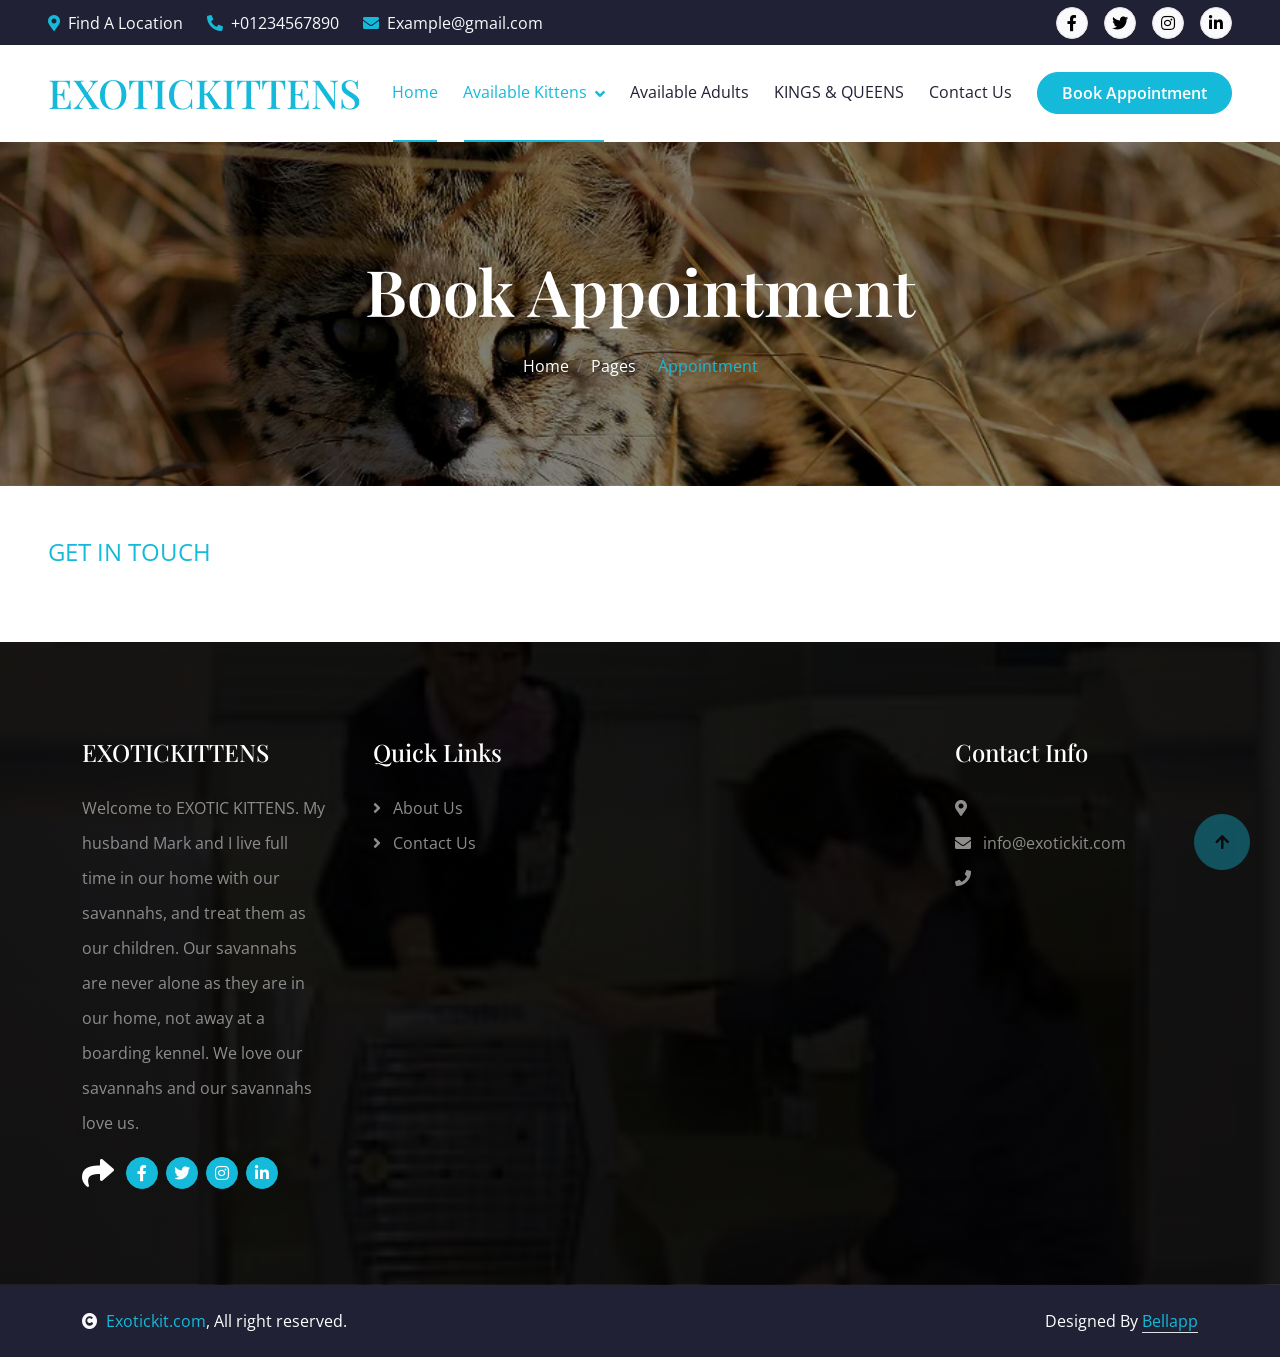
==== commit fd17307d: "changes made entiely" ====
--- a/appointment.html
+++ b/appointment.html
@@ -92,15 +92,16 @@
                     <div class="navbar-nav ms-auto py-0">
                         <a href="index.html" class="nav-item nav-link active">Home</a>
                         
+                         
                         <div class="nav-item dropdown">
-                            <a href="Available Kittens.html.html" class="nav-link dropdown-toggle" data-bs-toggle="dropdown">
-                                Available Kittens</a>
+                            <a href="#" class="nav-link dropdown-toggle active" data-bs-toggle="dropdown">Available Kittens</a>
                             <div class="dropdown-menu m-0">
-                                <a href="savannah F1-F5.html" class="dropdown-item">savannah F1-F5</a>
-                                <a href="Servals.html" class="dropdown-item">Servals</a>
-                                <a href="Caracal.html" class="dropdown-item">Caracal</a>
-                                <a href="moresavana.html" class="dropdown-item">moresavana</a>
-
+                                
+                                <a href="sav.html" class="dropdown-item">Savana F1-F5</a>
+                                <a href="cara.html" class="dropdown-item">Caracal</a>
+                                <a href="ser.html" class="dropdown-item">Serval</a>
+                                 
+                                
                             </div>
                         </div>
                         <a href="Available Adults.html.html" class="nav-item nav-link">Available Adults</a>
--- a/css/style.css
+++ b/css/style.css
@@ -798,7 +798,7 @@
 
 /*** testimonial Start ***/
 .testimonial {
-    background: linear-gradient(rgba(21, 185, 217, 0.9), rgba(21, 185, 217, 0.9)), url(../img/carousel-1.jpg);
+    background: linear-gradient(rgba(21, 185, 217, 0.9), rgba(21, 185, 217, 0.9)), url(../img/specials2.jpeg);
     background-position: center center;
     background-repeat: no-repeat;
     background-size: cover;
@@ -1152,7 +1152,7 @@
 
 /*** Footer Start ***/
 .footer {
-    background: linear-gradient(rgba(0, 0, 0, 0.9), rgba(0, 0, 0, 0.9)), url(../img/carousel-2.jpg);
+    background: linear-gradient(rgba(0, 0, 0, 0.9), rgba(0, 0, 0, 0.9)), url(../img/specials1.jpeg);
     background-position: center center;
     background-repeat: no-repeat;
     background-size: cover;
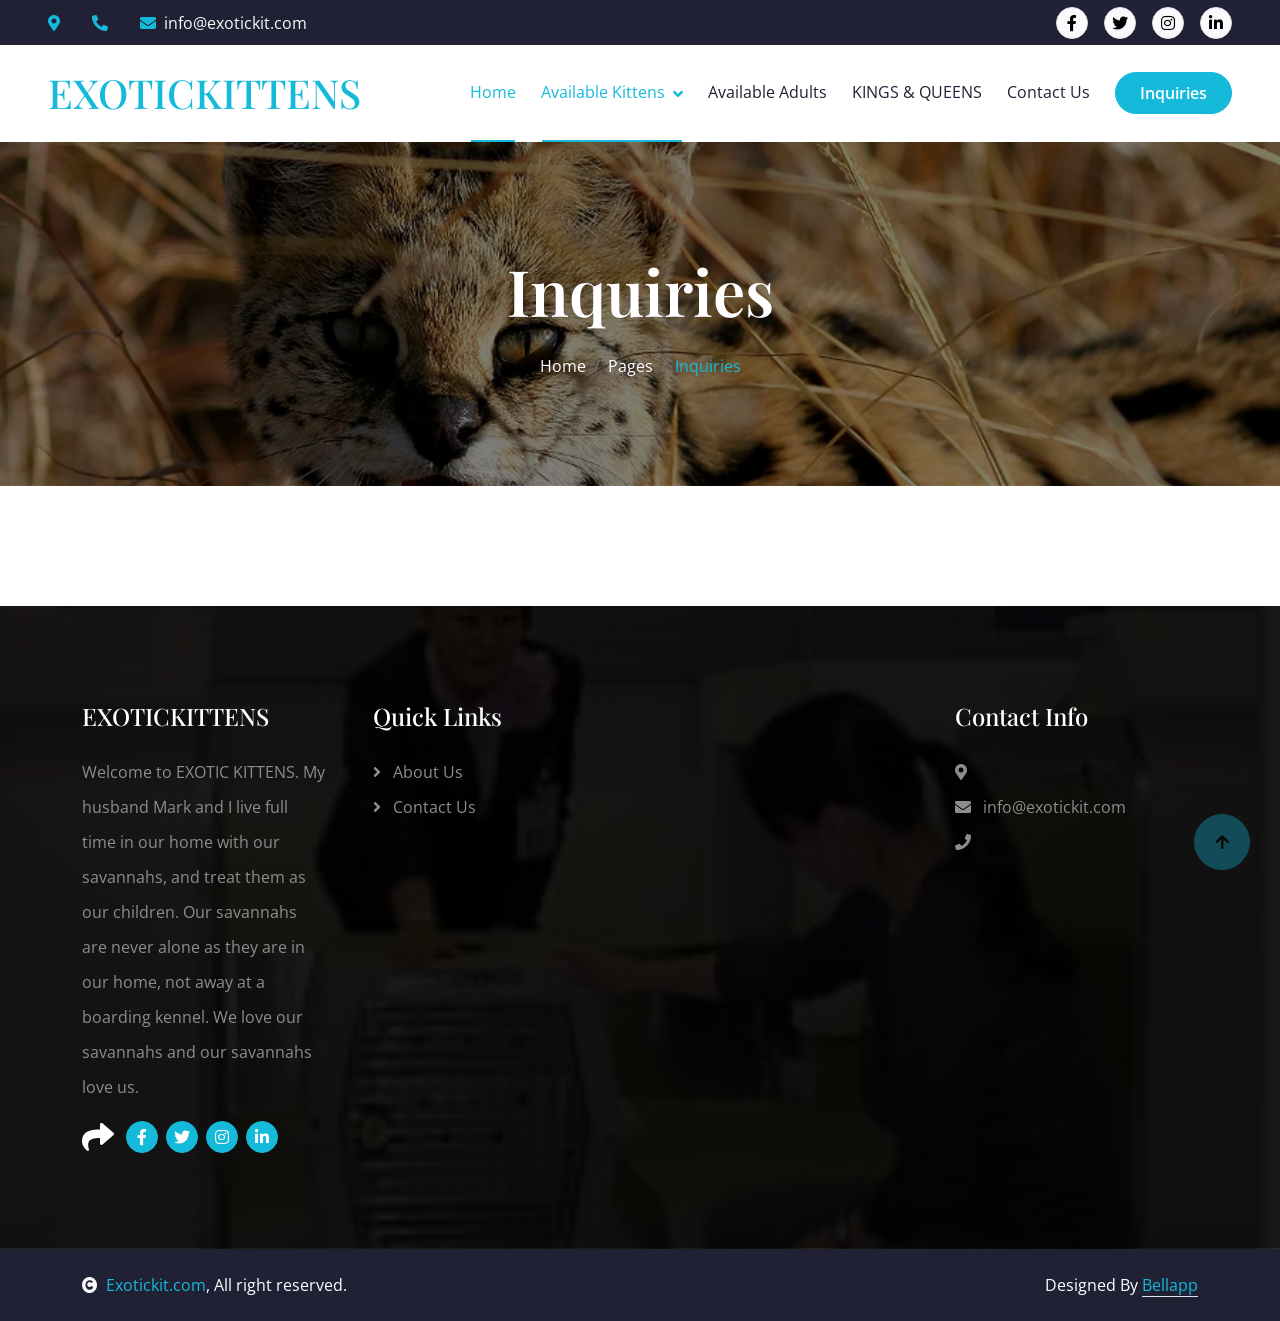
==== commit 5f8f55c7: "appointment change to Inquiries" ====
--- a/appointment.html
+++ b/appointment.html
@@ -61,9 +61,9 @@
             <div class="row gx-0 align-items-center" style="height: 45px;">
                 <div class="col-lg-8 text-center text-lg-start mb-lg-0">
                     <div class="d-flex flex-wrap">
-                        <a href="#" class="text-light me-4"><i class="fas fa-map-marker-alt text-primary me-2"></i>Find A Location</a>
-                        <a href="#" class="text-light me-4"><i class="fas fa-phone-alt text-primary me-2"></i>+01234567890</a>
-                        <a href="#" class="text-light me-0"><i class="fas fa-envelope text-primary me-2"></i>Example@gmail.com</a>
+                        <a href="#" class="text-light me-4"><i class="fas fa-map-marker-alt text-primary me-2"></i></a>
+                        <a href="#" class="text-light me-4"><i class="fas fa-phone-alt text-primary me-2"></i> </a>
+                        <a href="#" class="text-light me-0"><i class="fas fa-envelope text-primary me-2"></i>info@exotickit.com</a>
                     </div>
                 </div>
                 <div class="col-lg-4 text-center text-lg-end">
@@ -109,7 +109,7 @@
                         <a href="QUEENS.html" class="nav-item nav-link">KINGS & QUEENS</a>
                         <a href="contact.html" class="nav-item nav-link">Contact Us</a>
                     </div>
-                    <a href="appointment.html" class="btn btn-primary rounded-pill text-white py-2 px-4 flex-wrap flex-sm-shrink-0">Book Appointment</a>
+                    <a href="appointment.html" class="btn btn-primary rounded-pill text-white py-2 px-4 flex-wrap flex-sm-shrink-0">Inquiries</a>
                 </div>
             </nav>
             </div>
@@ -121,11 +121,11 @@
         <!-- Header Start -->
         <div class="container-fluid bg-breadcrumb">
             <div class="container text-center py-5" style="max-width: 900px;">
-                <h3 class="text-white display-3 mb-4 wow fadeInDown" data-wow-delay="0.1s">Book Appointment</h1>
+                <h3 class="text-white display-3 mb-4 wow fadeInDown" data-wow-delay="0.1s"> Inquiries</h1>
                 <ol class="breadcrumb justify-content-center mb-0 wow fadeInDown" data-wow-delay="0.3s">
                     <li class="breadcrumb-item"><a href="index.html">Home</a></li>
                     <li class="breadcrumb-item"><a href="#">Pages</a></li>
-                    <li class="breadcrumb-item active text-primary">Appointment</li>
+                    <li class="breadcrumb-item active text-primary">Inquiries</li>
                 </ol>    
             </div>
         </div>
@@ -135,7 +135,7 @@
 
         <div class="col-lg-6 wow fadeInRight" data-wow-delay="0.4s">
             <div class="appointment-form rounded p-5">
-                <p class="fs-4 text-uppercase text-primary">Get In Touch</p>
+                <p class="fs-4 text-uppercase text-primary"> </p>
                 <h1 class="display-5 mb-4"></h1>
                 <script type="text/javascript" src="https://form.jotform.com/jsform/240613470570551"></script>
             </div>
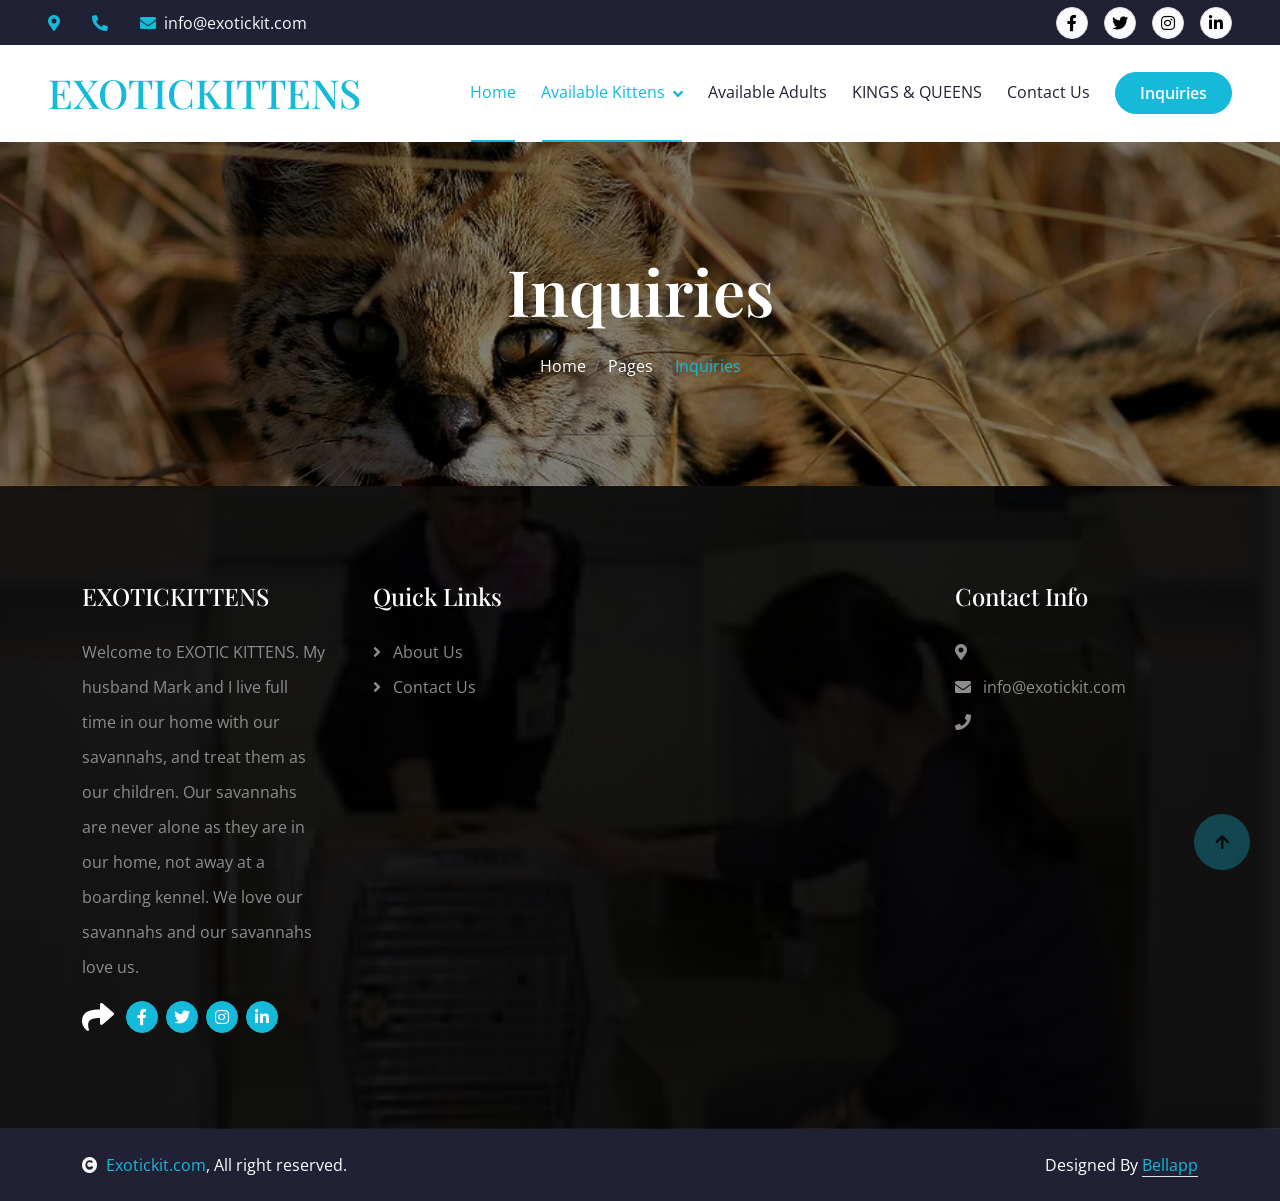
==== commit 02a01521: "inquiries" ====
--- a/appointment.html
+++ b/appointment.html
@@ -133,13 +133,8 @@
 
  
 
-        <div class="col-lg-6 wow fadeInRight" data-wow-delay="0.4s">
-            <div class="appointment-form rounded p-5">
-                <p class="fs-4 text-uppercase text-primary"> </p>
-                <h1 class="display-5 mb-4"></h1>
-                <script type="text/javascript" src="https://form.jotform.com/jsform/240613470570551"></script>
-            </div>
-        </div>
+      <!--inquiries-->
+      <script type="text/javascript" src="https://form.jotform.com/jsform/240666854377570"></script>
 
  
 
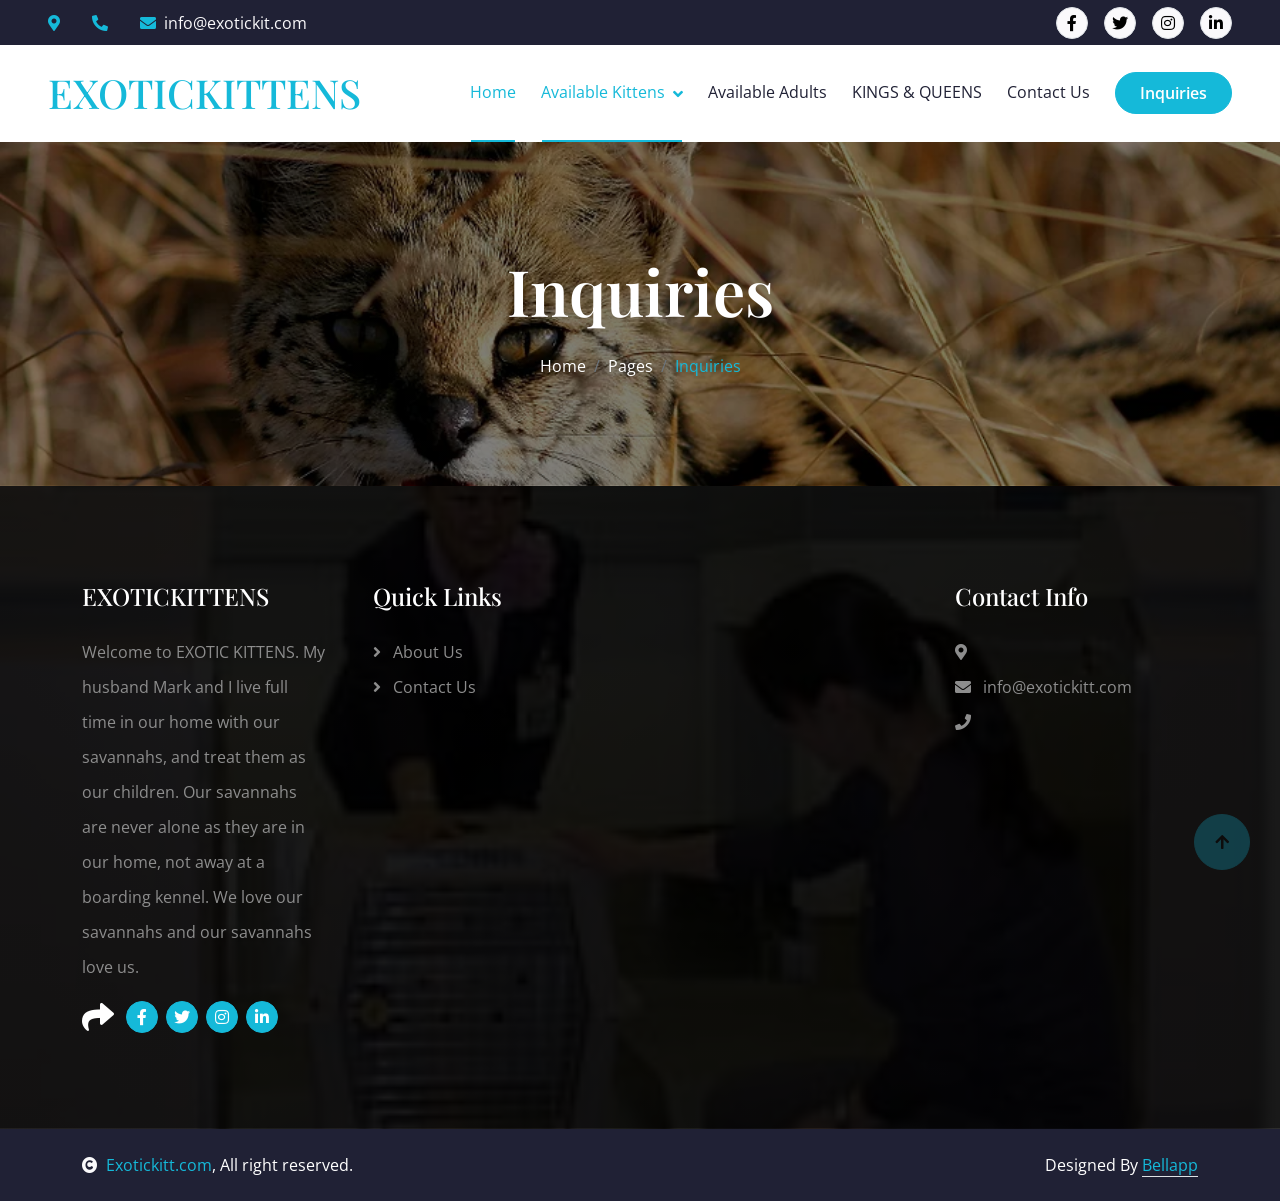
==== commit 5c07d92c: ".com changes" ====
--- a/appointment.html
+++ b/appointment.html
@@ -174,7 +174,7 @@
                         <div class="footer-item d-flex flex-column">
                             <h4 class="mb-4 text-white">Contact Info</h4>
                             <a href=""><i class="fa fa-map-marker-alt me-2"></i></a>
-                            <a href=""><i class="fas fa-envelope me-2"></i> info@exotickit.com</a>
+                            <a href=""><i class="fas fa-envelope me-2"></i> info@exotickitt.com</a>
                              
                             <a href=""><i class="fas fa-phone me-2"></i></a>
                            
@@ -190,7 +190,7 @@
             <div class="container">
                 <div class="row g-4 align-items-center">
                     <div class="col-md-6 text-center text-md-start mb-md-0">
-                        <span class="text-white"><a href="#"><i class="fas fa-copyright text-light me-2"></i>Exotickit.com</a>, All right reserved.</span>
+                        <span class="text-white"><a href="#"><i class="fas fa-copyright text-light me-2"></i>Exotickitt.com</a>, All right reserved.</span>
                     </div>
                     <div class="col-md-6 text-center text-md-end text-white">
                         <!--/*** This template is free as long as you keep the below author’s credit link/attribution link/backlink. ***/-->
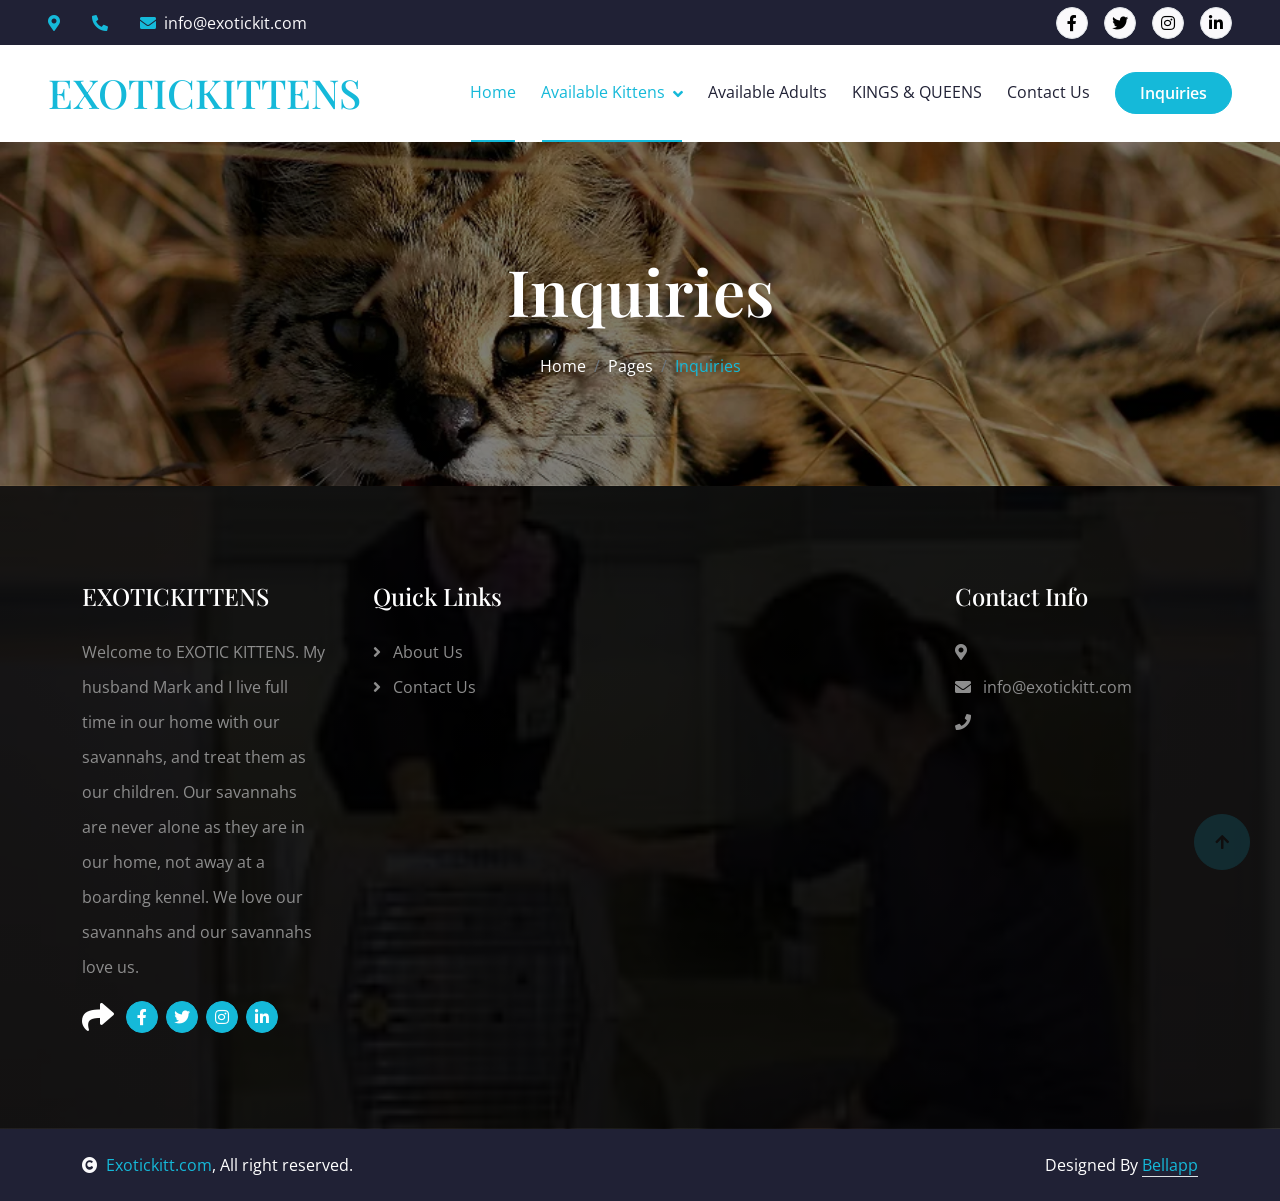
==== commit a4505b07: "contact and inquiry" ====
--- a/appointment.html
+++ b/appointment.html
@@ -134,7 +134,7 @@
  
 
       <!--inquiries-->
-      <script type="text/javascript" src="https://form.jotform.com/jsform/240666854377570"></script>
+      <script type="text/javascript" src="https://form.jotform.com/jsform/240717084677565"></script>
 
  
 
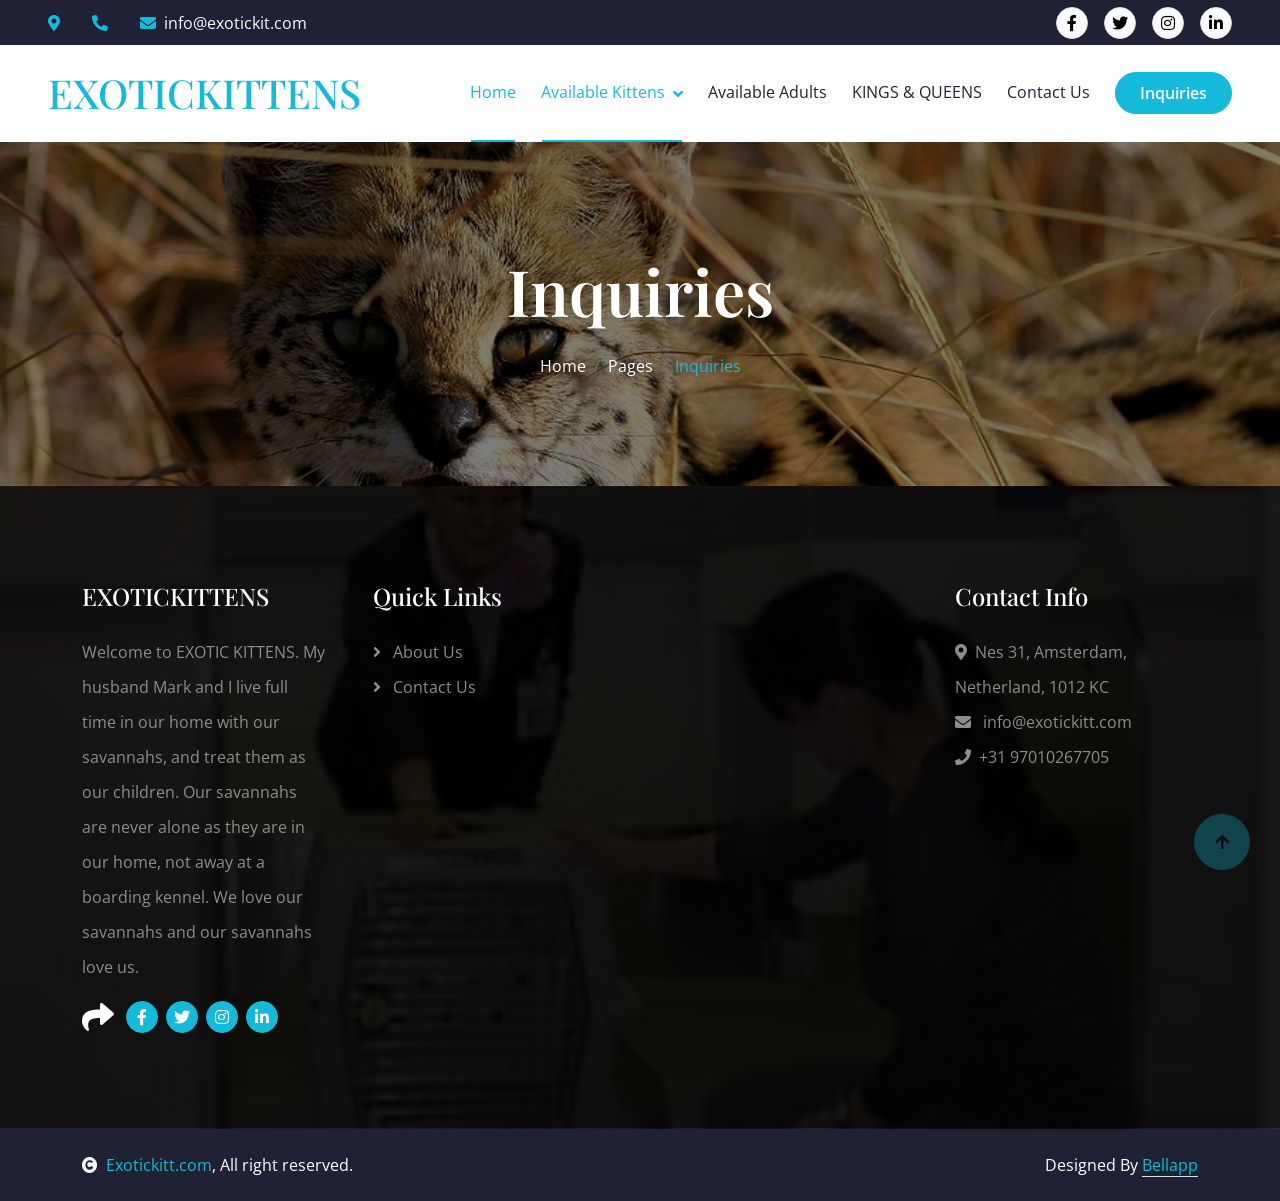
==== commit 6e0fbc7a: "changes made on address" ====
--- a/appointment.html
+++ b/appointment.html
@@ -173,10 +173,10 @@
                     <div class="col-md-6 col-lg-6 col-xl-3">
                         <div class="footer-item d-flex flex-column">
                             <h4 class="mb-4 text-white">Contact Info</h4>
-                            <a href=""><i class="fa fa-map-marker-alt me-2"></i></a>
+                            <a href=""><i class="fa fa-map-marker-alt me-2"></i>Nes 31, Amsterdam, Netherland, 1012 KC</a>
                             <a href=""><i class="fas fa-envelope me-2"></i> info@exotickitt.com</a>
                              
-                            <a href=""><i class="fas fa-phone me-2"></i></a>
+                            <a href=""><i class="fas fa-phone me-2"></i>+31 97010267705</a>
                            
                         </div>
                     </div>
